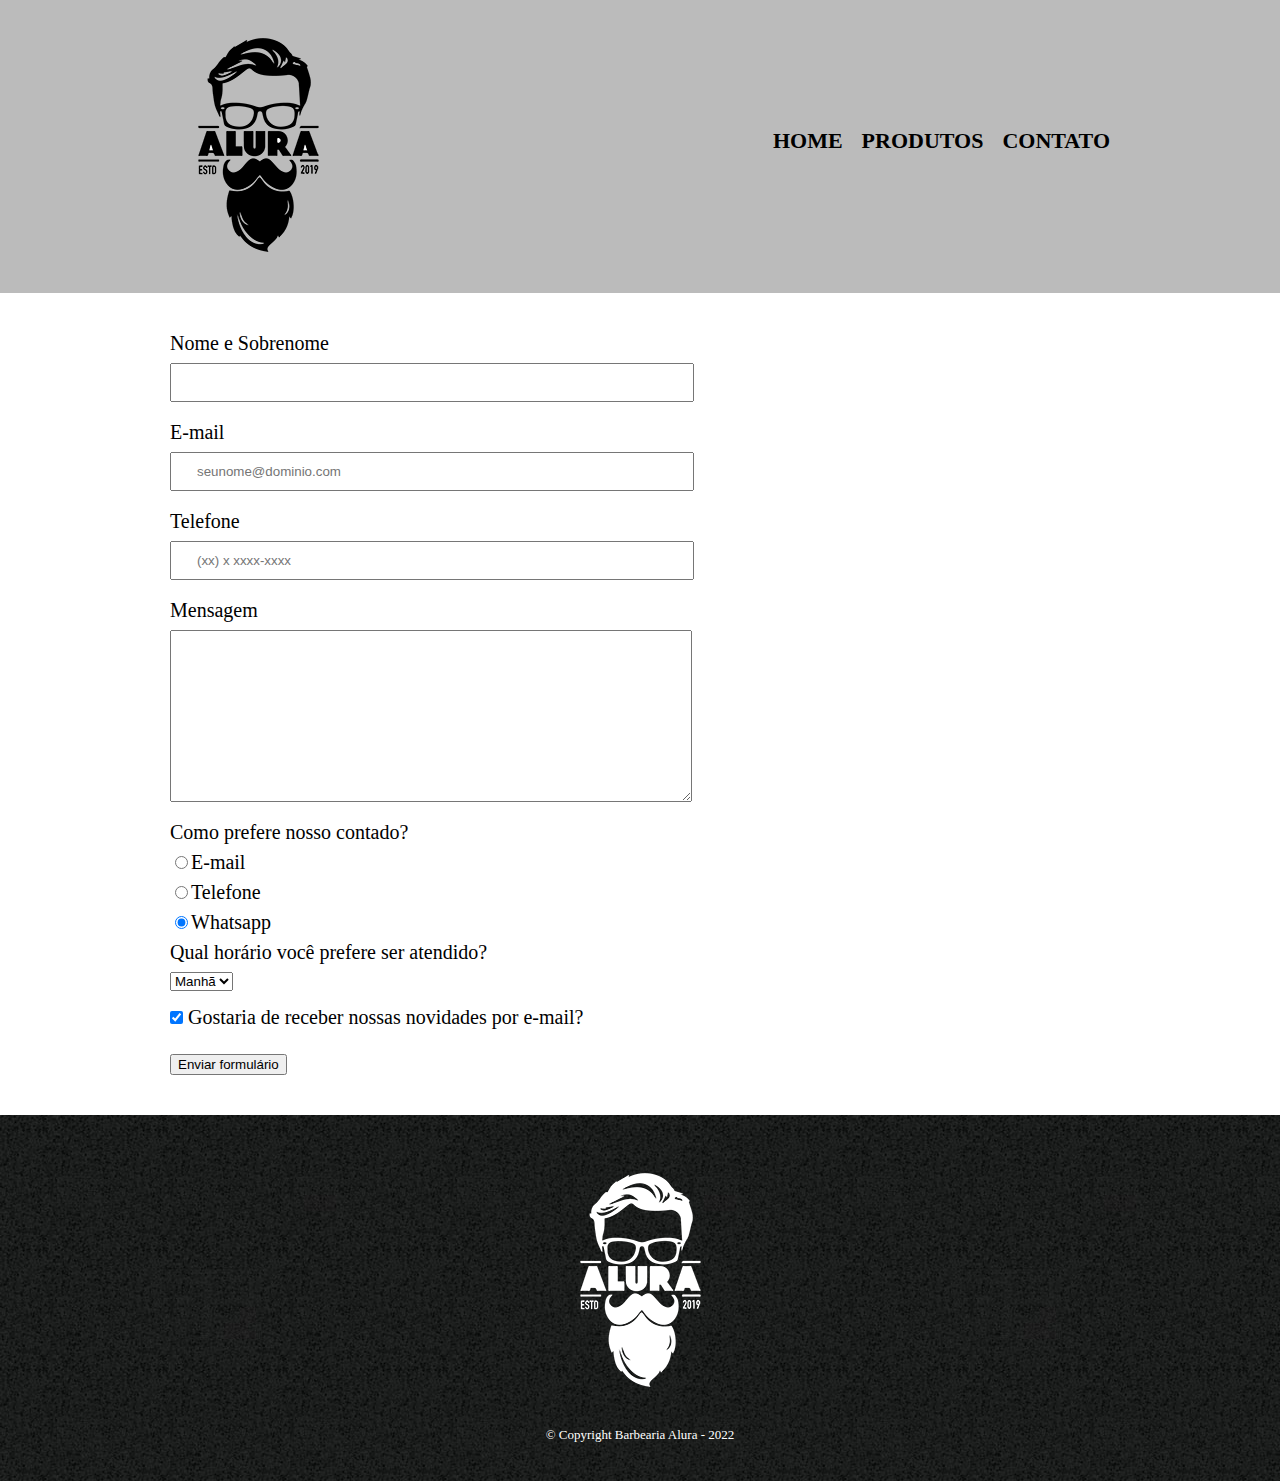
==== contato.html @ abc41251 "adicionando alt para o logotipo do cabeçalho e rodapé" ====
<!DOCTYPE html>
<html lang="pt-br">
    <head>
        <meta charset="UTF-8">      
        <title>Contato - Barbearia Alura</title>
        <link rel="stylesheet" href="reset.css">
        <link rel="stylesheet" href="style.css">
    </head>
    <body>
        <header>
            <div class="caixa">
                <h1><img src="logo.png" alt="Início da transcrição. Logo da barbearia Alura na cor preta, a logo apresenta um rosto de uma pessoa usando óculos possuindo também uma barba grande e bigode. Final da transcrição."></h1>
                
                <nav>
                    <ul>
                        <li><a href="index.html">Home</a></li>
                        <li><a href="produtos.html">Produtos</a></li>
                        <li><a href="contato.html">Contato</a></li>
                    </ul>
                </nav>
            </div>
        </header>
        <main>
            <form>
                <label for="nomesobrenome">Nome e Sobrenome</label>
                <input type="text" id="nomesobrenome" class="input-padrao" required>

                <label for="email">E-mail</label>
                <input type="email" id="email" class="input-padrao" required placeholder="seunome@dominio.com">

                <label for="telefone">Telefone</label>
                <input type="tel" id="telefone" class="input-padrao" required placeholder="(xx) x xxxx-xxxx">
                
                <label for="mensagem">Mensagem</label>
                <textarea cols="70" rows="10" id="mensagem" class="input-padrao" required></textarea>
                
                <fieldset>
                    <legend>Como prefere nosso contado?</legend>
                    <label for="radio-email"><input type="radio" name="contato" value="email" id="radio-email">E-mail</label>
                    
                    <label for="radio-telefone"><input type="radio" name="contato" value="telefone" id="radio-telefone">Telefone</label>
                    
                    <label for="radio-whatsapp"><input type="radio" name="contato" value="whatsapp" id="radio-whatsapp" checked>Whatsapp</label>                    
                </fieldset>

                <fieldset>
                    <legend>Qual horário você prefere ser atendido?</legend>
                    <select>
                        <option>Manhã</option>
                        <option>Tarde</option>
                        <option>Noite</option>
                    </select>
                </fieldset>

                <label><input type="checkbox" class="checkbox" checked> Gostaria de receber nossas novidades por e-mail?</label>

                <input type="submit" value="Enviar formulário">
            </form>
        </main>
        <footer>
            <img src="logo-branco.png" alt="Início da transcrição. Logo da barbearia Alura na cor branca, a logo apresenta um rosto de uma pessoa usando óculos possuindo também uma barba grande e bigode. Final da transcrição.">
            <p class="copyright">&copy; Copyright Barbearia Alura - 2022</p>
        </footer>
    </body>
</html>
---- style.css ----
header {
    background: #BBBBBB;
    padding: 20px 0;
}

.caixa {
    position: relative;
    width: 940px;
    margin: 0 auto;
}

nav {
    position: absolute;
    top: 110px;
    right: 0px;
}

nav li {
    display: inline;
    margin: 0 0 0 15px ;
}

nav a { 
    text-transform: uppercase;
    color: #000000;
    font-weight: bold;
    font-size: 22px;
    text-decoration: none;
}

nav a:hover {
    color: #d2691e;
    text-decoration: underline;
}

.produtos {
    width: 940px;
    margin: 0 auto;
    padding: 50px 0;
}

.produtos li {
    display: inline-block;
    text-align: center;
    width: 30%;
    vertical-align: top;
    margin: 0 1.5%;
    padding: 30px 20px;
    box-sizing: border-box;
    border: 2px ridge #000000;
    border-radius: 10px;
}

.produtos li:hover {
    border-color: #d2691e;
    border-radius: 30px;
}

.produtos li:active {
    border-color: #7fff00;
}

.produtos li:hover h2 {
    font-size: 35px;
}

.produtos h2 {
    font-size: 30px;
    font-weight: bold;
}

.produto-descricao{
    font-size: 18px;
}

.produto-preco {
    font-size: 22px;
    font-weight: bold;
    margin-top: 10px;
}

footer {
    text-align: center;
    background: url('bg.jpg');
    padding: 40px 0px;    
}

.copyright {
    color: #FFFFFF;
    font-size: 13px;
    margin: 20px 0 0;
}

main {
    width: 940px;
    margin: 0 auto;
}

form {
    margin: 40px 0;
}

form label, form legend {
    display: block;
    font-size: 20px;
    margin: 0 0 10px;
}

.input-padrao {
    display: block;
    margin: 0 0 20px;
    padding: 10px 25px;
    width: 50%;
}

.checkbox {
    margin: 20px 0;
}
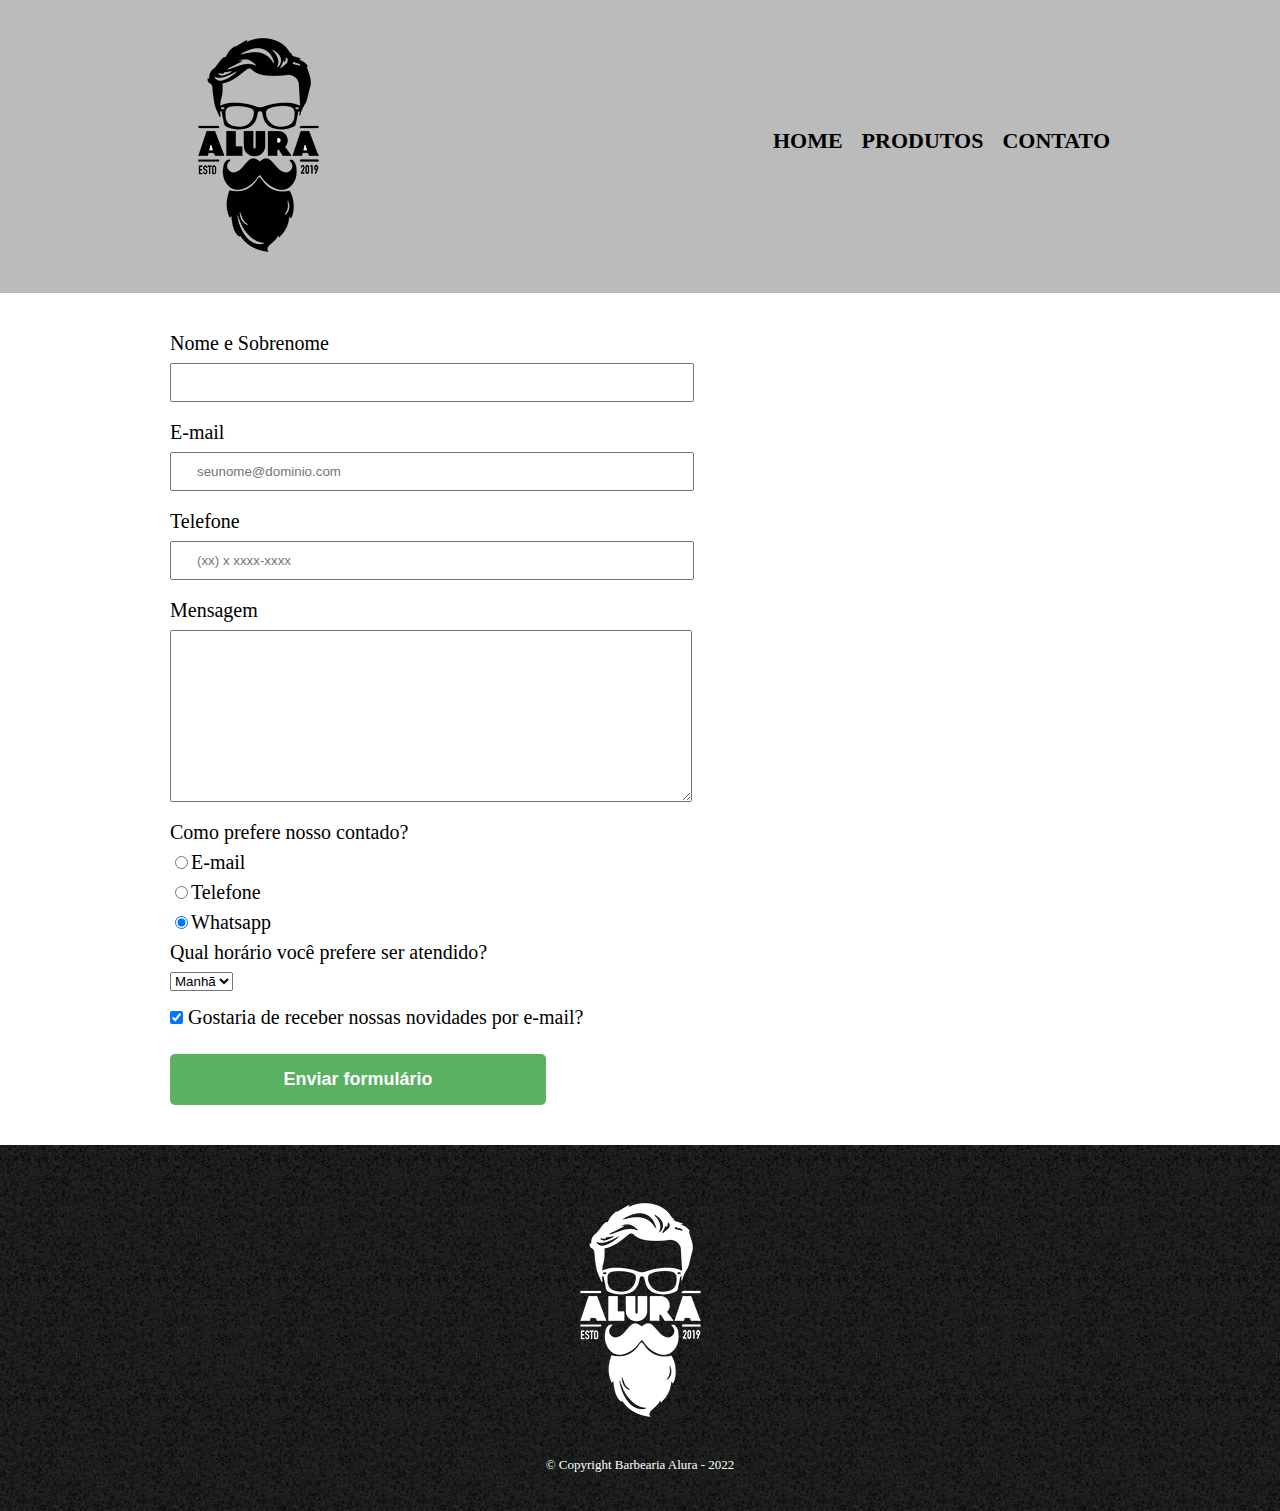
==== commit 98b499d8: "adicionando a classe enviar no input type=submit" ====
--- a/contato.html
+++ b/contato.html
@@ -54,7 +54,7 @@
 
                 <label><input type="checkbox" class="checkbox" checked> Gostaria de receber nossas novidades por e-mail?</label>
 
-                <input type="submit" value="Enviar formulário">
+                <input type="submit" value="Enviar formulário" class="enviar">
             </form>
         </main>
         <footer>
--- a/style.css
+++ b/style.css
@@ -115,4 +115,24 @@
 
 .checkbox {
     margin: 20px 0;
+}
+
+.enviar {
+    width: 40%;
+    padding: 15px 0;
+    background: #21962bbe;
+    color: white;
+    font-weight: bold;
+    font-size: 18px;
+    border: none;
+    border-radius: 5px;
+    transition: 2s background;
+    cursor: pointer;
+    transition: 2s border-radius;
+
+}
+
+.enviar:hover {
+    background: #2a9238;
+    border-radius: 15px;
 }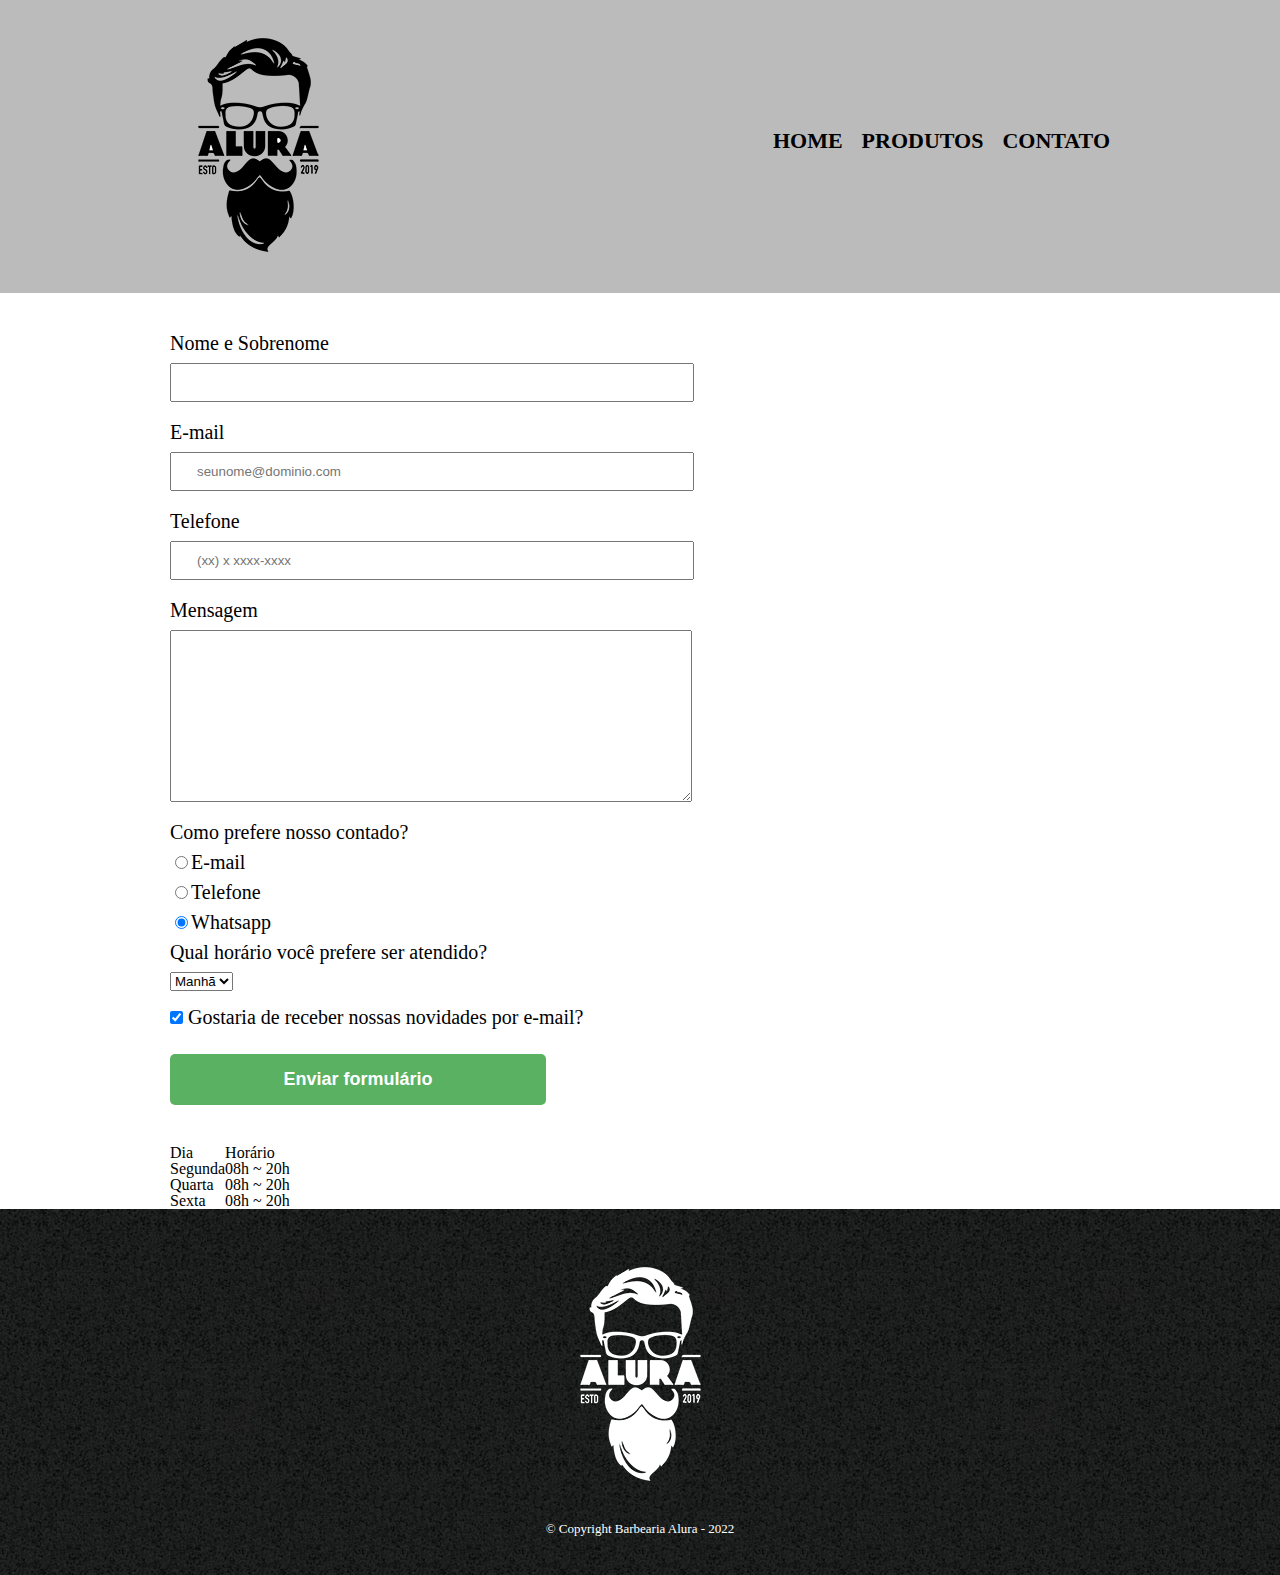
==== commit 52fa2bc1: "criando tabela com horário de funcionamento" ====
--- a/contato.html
+++ b/contato.html
@@ -56,6 +56,26 @@
 
                 <input type="submit" value="Enviar formulário" class="enviar">
             </form>
+
+            <table>
+                <tr>
+                    <td>Dia</td>
+                    <td>Horário</td>
+                </tr>
+                <tr>
+                    <td>Segunda</td>
+                    <td>08h ~ 20h</td>
+                </tr>
+                <tr>
+                    <td>Quarta</td>
+                    <td>08h ~ 20h</td>
+                </tr>
+                <tr>
+                    <td>Sexta</td>
+                    <td>08h ~ 20h</td>
+                </tr>
+            </table>   
+
         </main>
         <footer>
             <img src="logo-branco.png" alt="Início da transcrição. Logo da barbearia Alura na cor branca, a logo apresenta um rosto de uma pessoa usando óculos possuindo também uma barba grande e bigode. Final da transcrição.">
--- a/style.css
+++ b/style.css
@@ -126,13 +126,13 @@
     font-size: 18px;
     border: none;
     border-radius: 5px;
-    transition: 2s background;
     cursor: pointer;
-    transition: 2s border-radius;
+    transition: 2s all;
 
 }
 
 .enviar:hover {
     background: #2a9238;
     border-radius: 15px;
+    transform: scale(1.2) rotate(360deg);
 }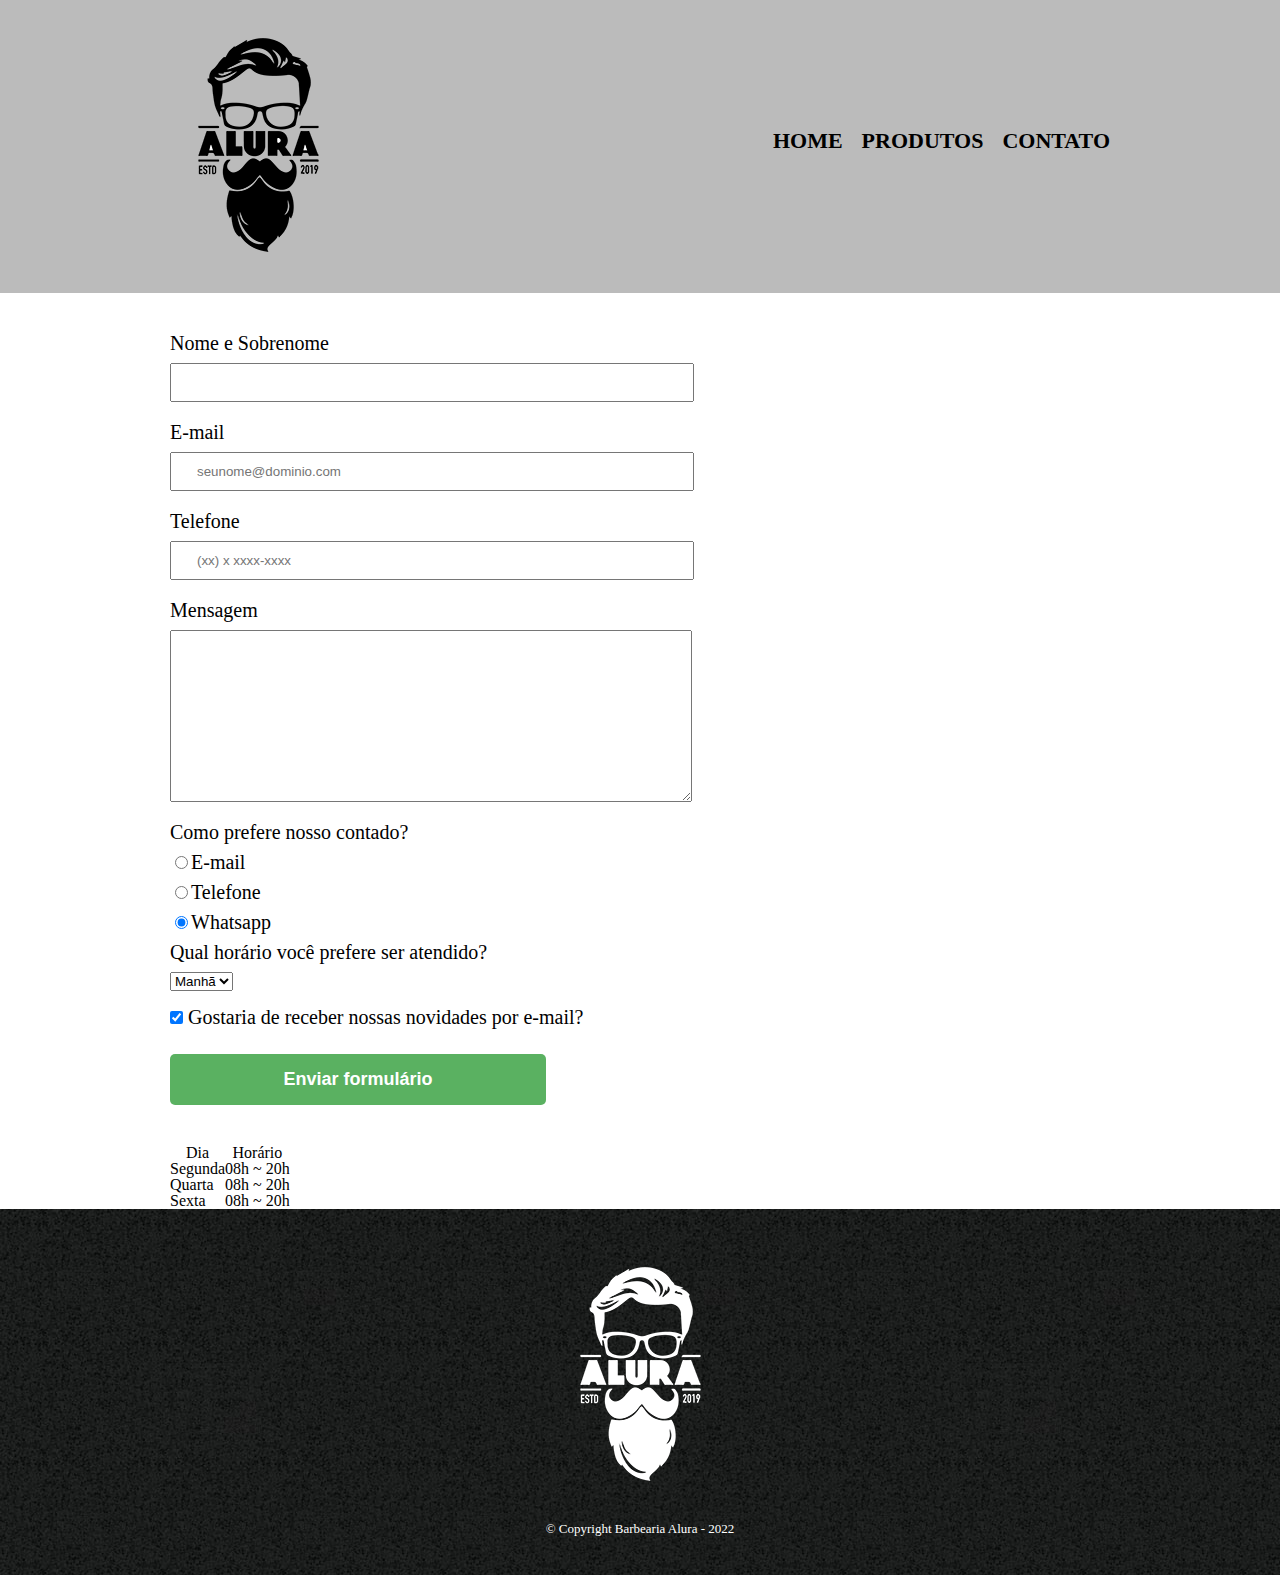
==== commit 10f3acc3: "adicionando semântica a criação da tabela de horário de funcionamento usando as tags thead e tbody" ====
--- a/contato.html
+++ b/contato.html
@@ -58,22 +58,26 @@
             </form>
 
             <table>
-                <tr>
-                    <td>Dia</td>
-                    <td>Horário</td>
-                </tr>
-                <tr>
-                    <td>Segunda</td>
-                    <td>08h ~ 20h</td>
-                </tr>
-                <tr>
-                    <td>Quarta</td>
-                    <td>08h ~ 20h</td>
-                </tr>
-                <tr>
-                    <td>Sexta</td>
-                    <td>08h ~ 20h</td>
-                </tr>
+                <thead>
+                    <tr>
+                        <th>Dia</th>
+                        <th>Horário</th>
+                    </tr>
+                </thead>
+                <tbody>
+                    <tr>
+                        <td>Segunda</td>
+                        <td>08h ~ 20h</td>
+                    </tr>
+                    <tr>
+                        <td>Quarta</td>
+                        <td>08h ~ 20h</td>
+                    </tr>
+                    <tr>
+                        <td>Sexta</td>
+                        <td>08h ~ 20h</td>
+                    </tr>
+                </tbody>
             </table>   
 
         </main>
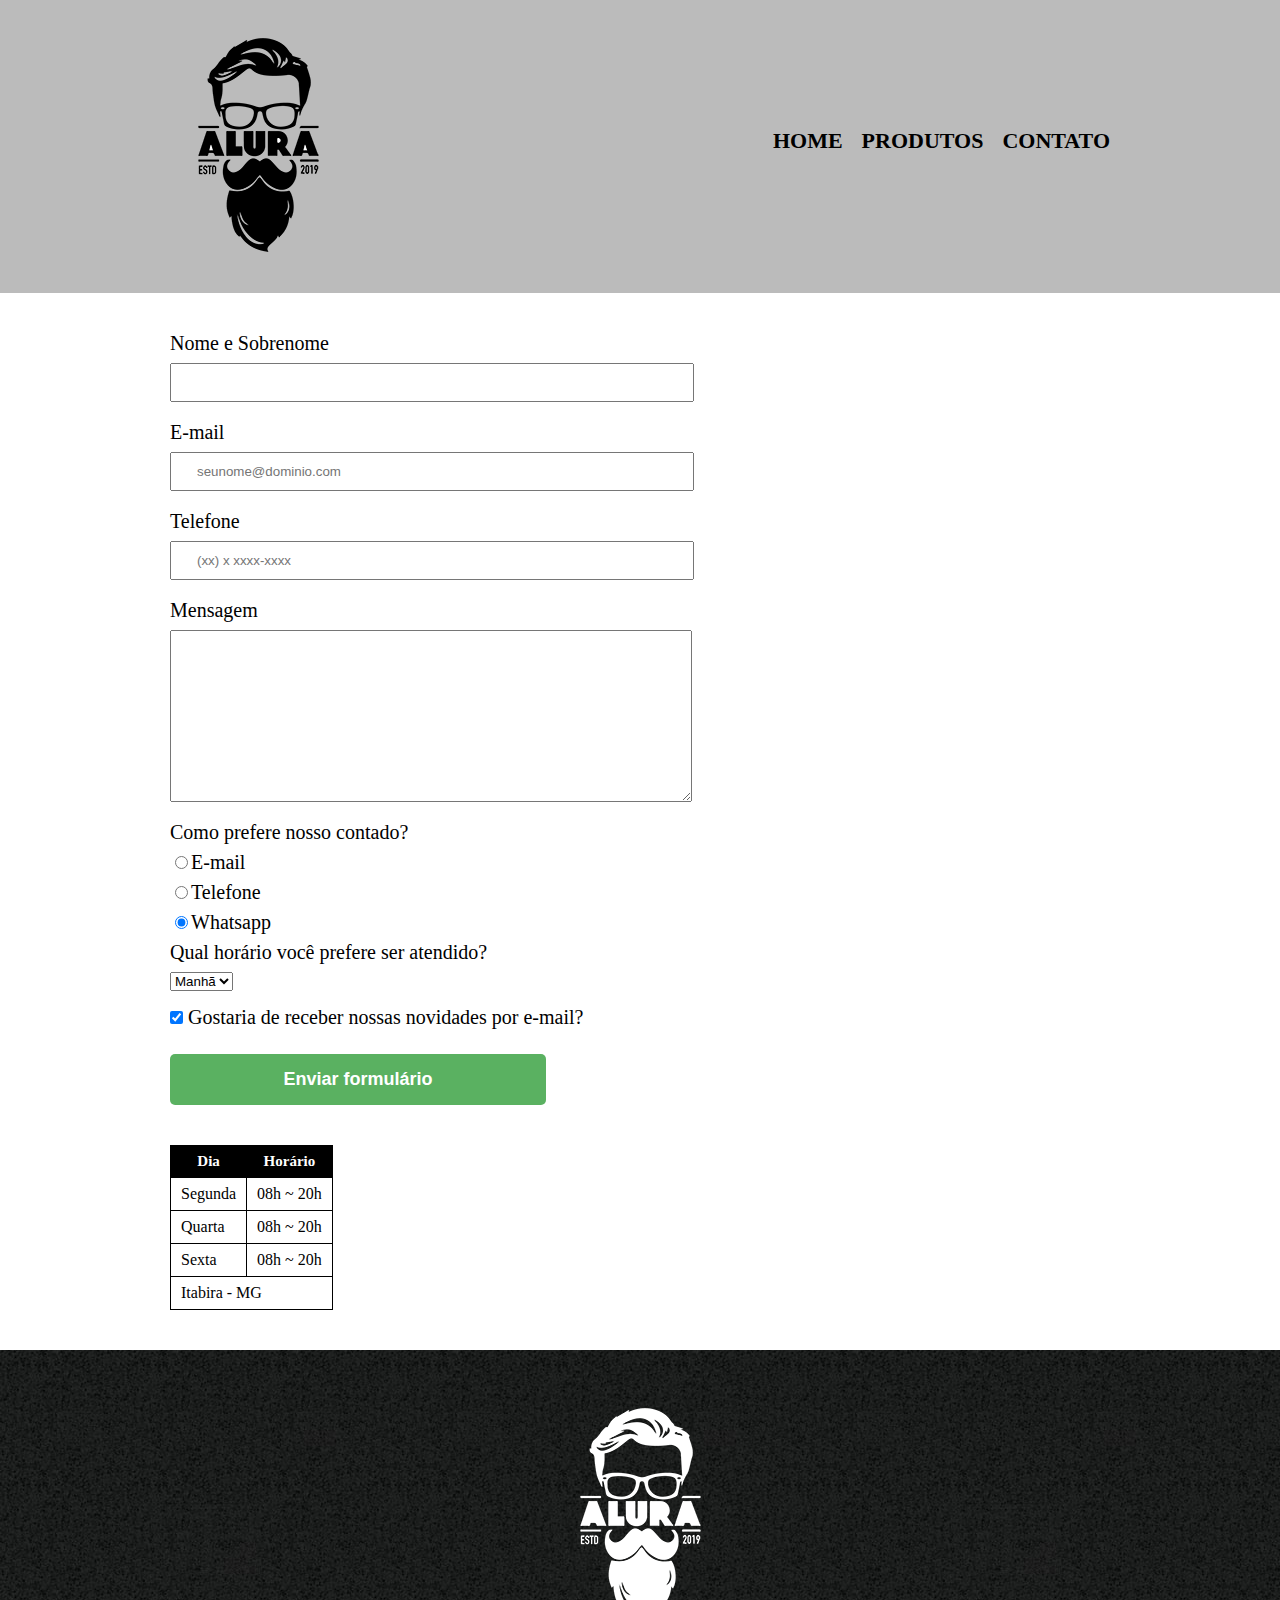
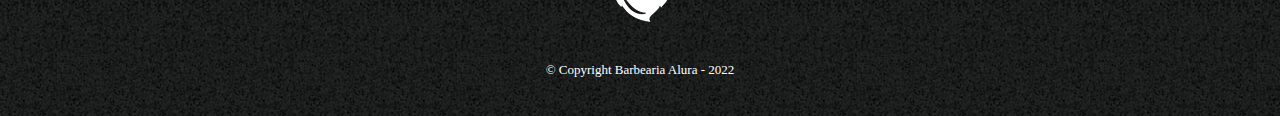
==== commit 0966b27d: "adicionando a linha de endereço na tabela" ====
--- a/contato.html
+++ b/contato.html
@@ -77,6 +77,9 @@
                         <td>Sexta</td>
                         <td>08h ~ 20h</td>
                     </tr>
+                    <tr>
+                        <td colspan="2" class="endereco">Itabira - MG</td>
+                    </tr>
                 </tbody>
             </table>   
 
--- a/style.css
+++ b/style.css
@@ -135,4 +135,20 @@
     background: #2a9238;
     border-radius: 15px;
     transform: scale(1.2) rotate(360deg);
+}
+
+table {
+    margin: 20px 0 40px;
+}
+
+thead {
+    background: #000000;
+    color: #FFFFFF;
+    font-weight: bold;
+    font-size: 15px;
+}
+
+td, th {
+    border: 1px solid #000000;
+    padding: 8px 10px;
 }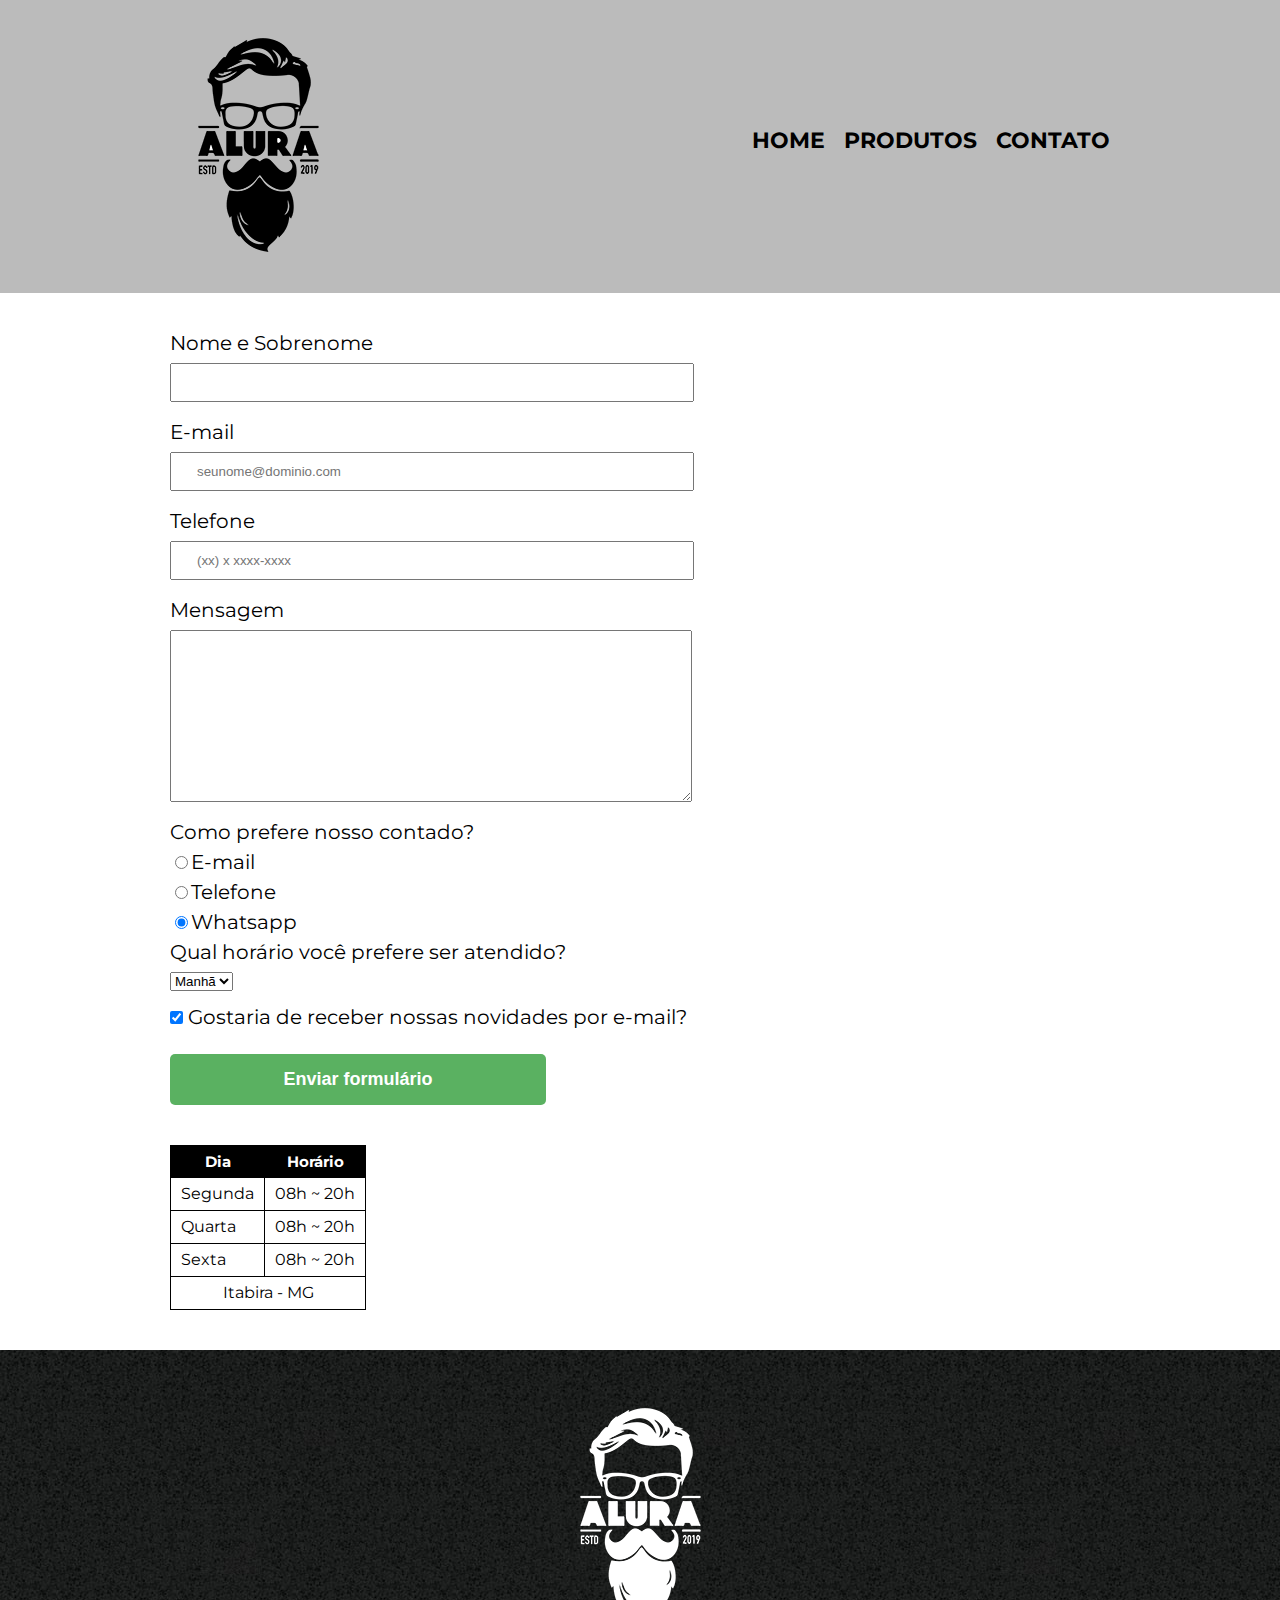
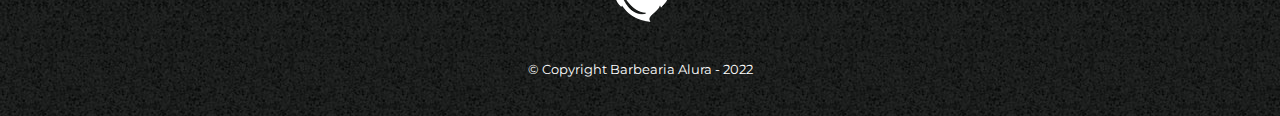
==== commit 52070d4c: "adicionando uso de fontes esternas, usando fonte Montserrat" ====
--- a/contato.html
+++ b/contato.html
@@ -5,6 +5,9 @@
         <title>Contato - Barbearia Alura</title>
         <link rel="stylesheet" href="reset.css">
         <link rel="stylesheet" href="style.css">
+        <link rel="preconnect" href="https://fonts.googleapis.com">
+        <link rel="preconnect" href="https://fonts.gstatic.com" crossorigin>
+        <link href="https://fonts.googleapis.com/css2?family=Montserrat&display=swap" rel="stylesheet">
     </head>
     <body>
         <header>
--- a/style.css
+++ b/style.css
@@ -1,3 +1,7 @@
+body { 
+    font-family: 'Montserrat', sans-serif;
+}
+
 header {
     background: #BBBBBB;
     padding: 20px 0;
@@ -61,11 +65,11 @@
 }
 
 .produtos li:hover h2 {
-    font-size: 35px;
+    font-size: 30px;
 }
 
 .produtos h2 {
-    font-size: 30px;
+    font-size: 28px;
     font-weight: bold;
 }
 
@@ -151,4 +155,42 @@
 td, th {
     border: 1px solid #000000;
     padding: 8px 10px;
+}
+
+.endereco {
+    text-align: center;
+}
+
+/* css da página inicial */ 
+.banner { 
+    width: 100%;
+}
+
+.titulo-principal {
+    text-align: center;
+    font-size: 2em;
+    margin: 0 0 1em;
+    clear: left;
+}
+
+.principal p {
+    margin: 0 0 1em;
+}
+
+.principal strong {
+    font-weight: bold;
+}
+
+.principal em {
+    font-style: italic;
+}
+
+.utensilios {
+    width: 120px;
+    float: left;
+    margin: 0 20px 20px 0;
+}
+
+.imagembeneficios {
+    width: 60%;
 }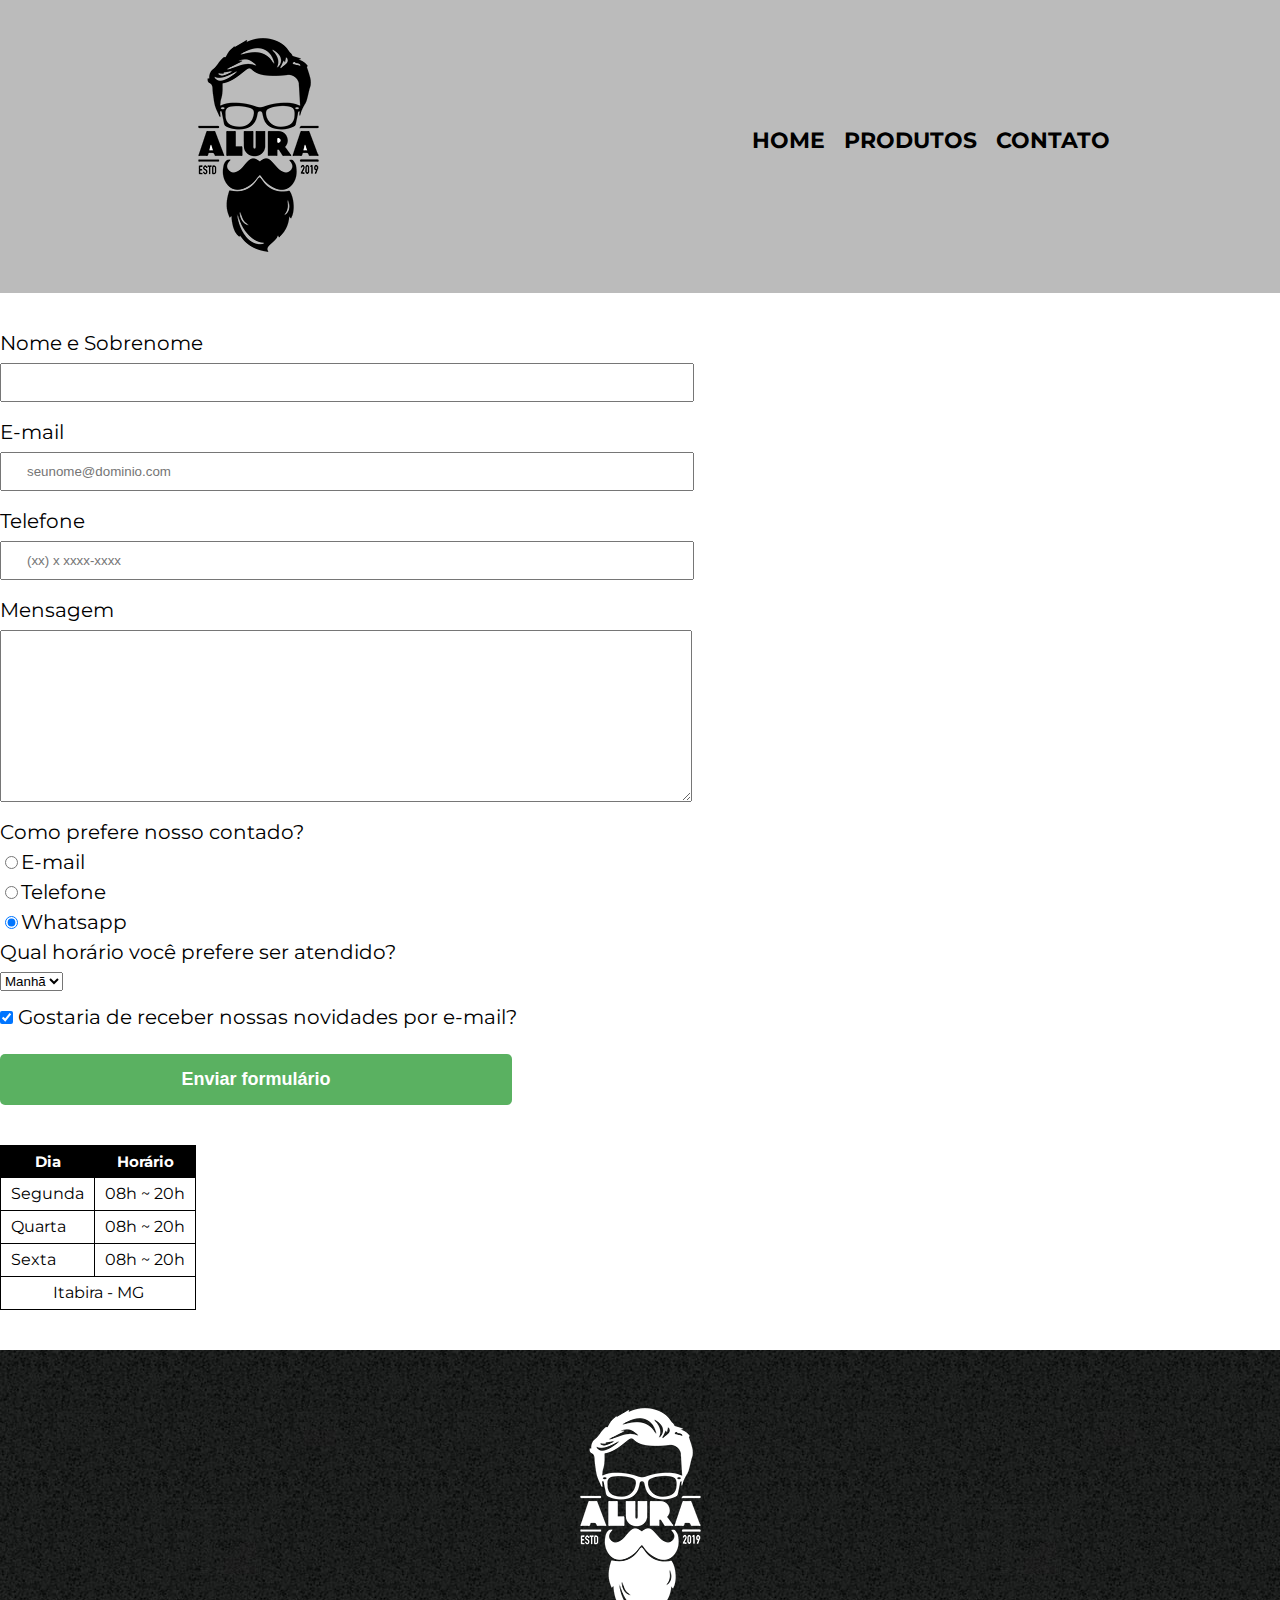
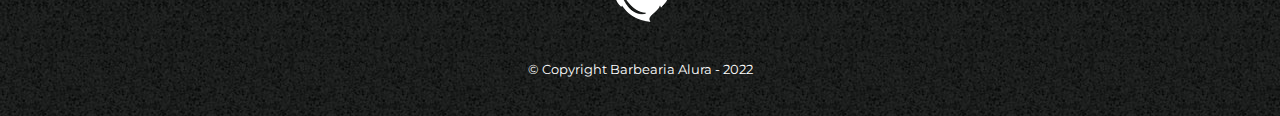
==== commit fd2bc1e1: "criando a classe contato" ====
--- a/contato.html
+++ b/contato.html
@@ -23,7 +23,7 @@
                 </nav>
             </div>
         </header>
-        <main>
+        <main class="contato">
             <form>
                 <label for="nomesobrenome">Nome e Sobrenome</label>
                 <input type="text" id="nomesobrenome" class="input-padrao" required>
--- a/style.css
+++ b/style.css
@@ -95,10 +95,6 @@
     margin: 20px 0 0;
 }
 
-main {
-    width: 940px;
-    margin: 0 auto;
-}
 
 form {
     margin: 40px 0;
@@ -173,6 +169,13 @@
     clear: left;
 }
 
+.principal {
+    padding: 3em 0;
+    background: #FEFEFE;
+    width: 940px;
+    margin: 0 auto;
+}
+
 .principal p {
     margin: 0 0 1em;
 }
@@ -191,6 +194,52 @@
     margin: 0 20px 20px 0;
 }
 
-.imagembeneficios {
+.mapa {
+    padding: 3em 0;
+    background: linear-gradient(#FEFEFE, #888888);
+}
+
+.mapa p { 
+    margin: 0 0 2em;
+    text-align: center;
+}
+
+.mapa-conteudo { 
+    width: 940px;
+    margin: 0 auto;
+}
+
+
+.beneficios {
+    padding: 3em 0;
+    background: #888888;
+}
+
+.conteudo-beneficios { 
+    width: 640px;
+    margin: 0 auto;
+}
+
+.lista-beneficios {
+    width: 40%;
+    display: inline-block;
+    vertical-align: top;
+}
+
+.itens {
+    line-height: 1.5em;
+}
+
+.itens:first-child {
+    font-weight: bold;
+}
+
+.imagem-beneficios {
     width: 60%;
+}
+
+
+.video {
+    width: 560px;
+    margin: 2em auto;
 }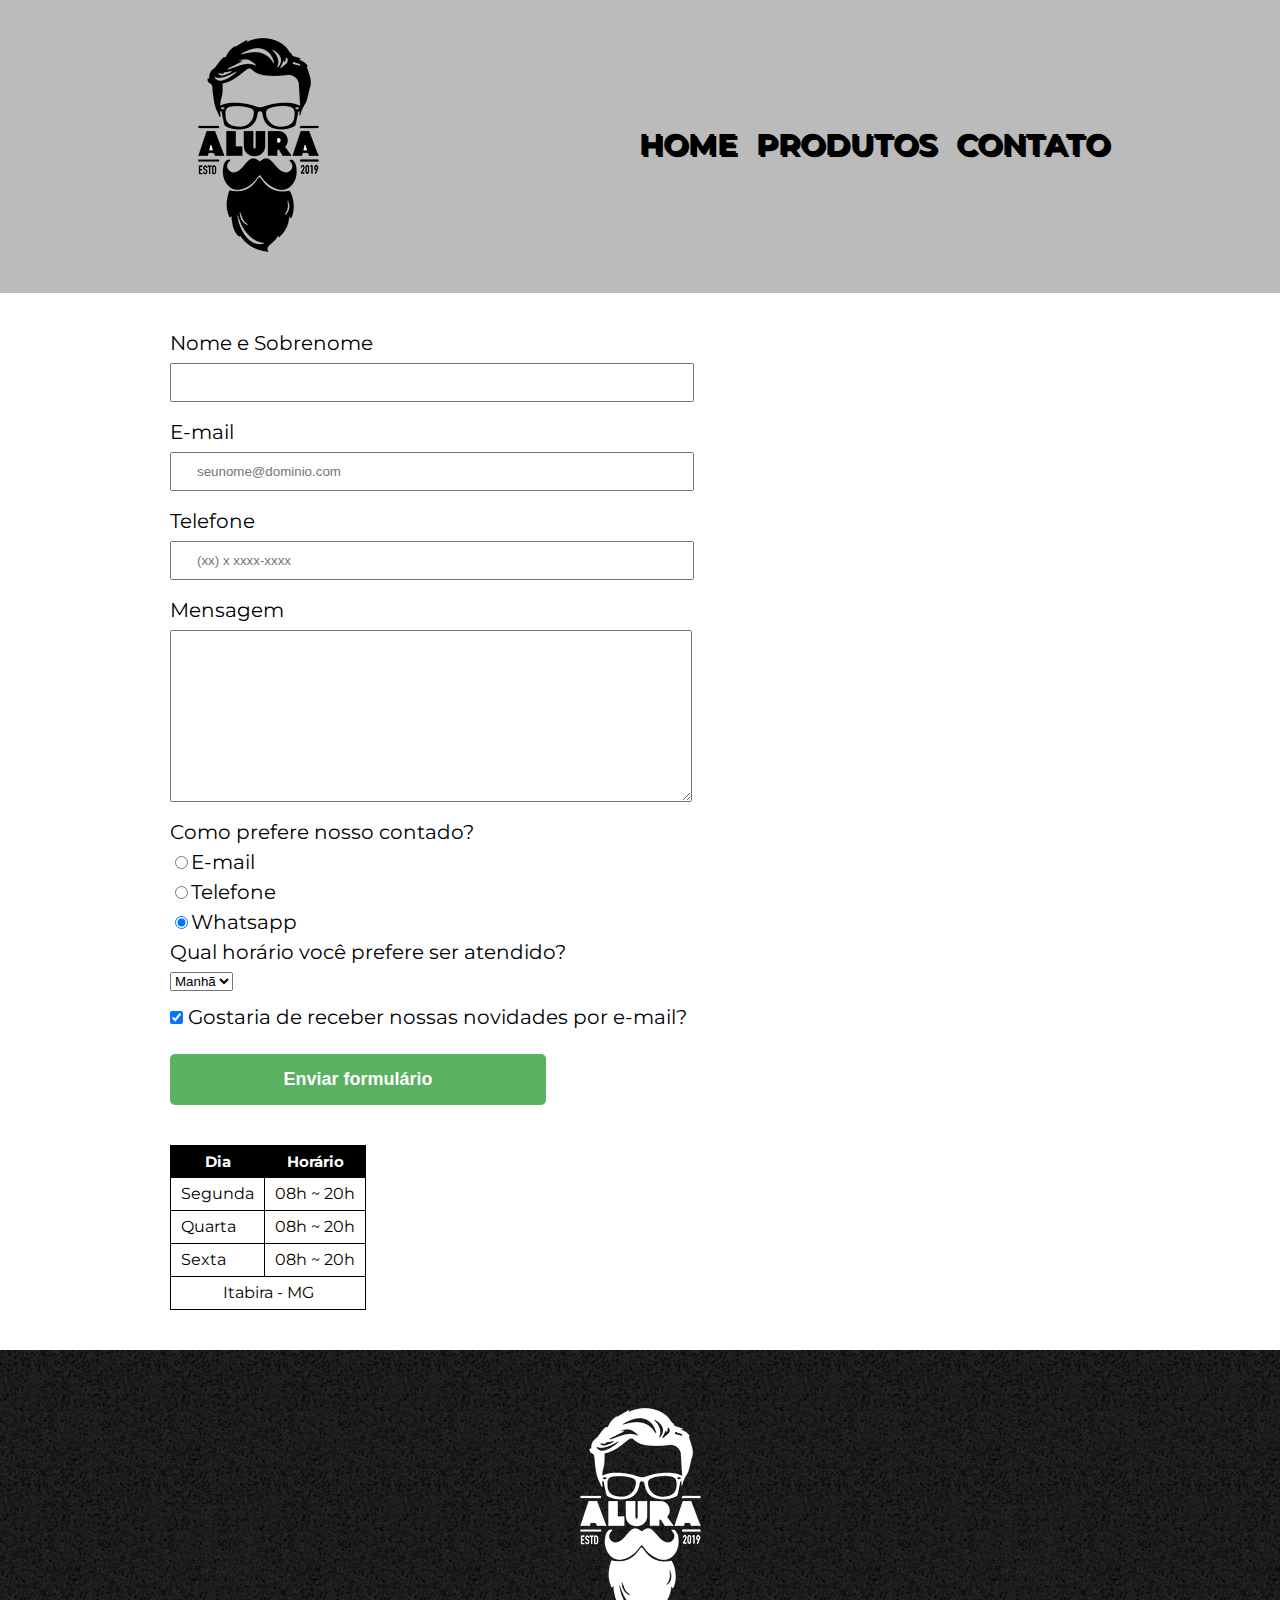
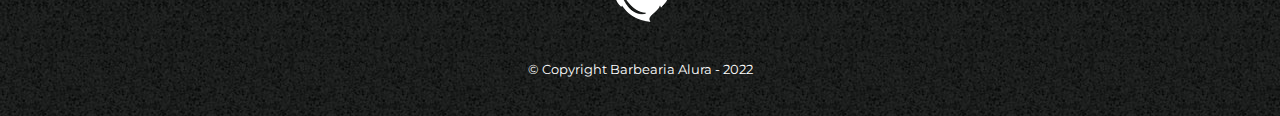
==== commit 16e32d62: "adicionando novas referências para os arquivos de estilos e imagens" ====
--- a/contato.html
+++ b/contato.html
@@ -3,8 +3,8 @@
     <head>
         <meta charset="UTF-8">      
         <title>Contato - Barbearia Alura</title>
-        <link rel="stylesheet" href="reset.css">
-        <link rel="stylesheet" href="style.css">
+        <link rel="stylesheet" href="css/reset.css">
+        <link rel="stylesheet" href="css/style.css">
         <link rel="preconnect" href="https://fonts.googleapis.com">
         <link rel="preconnect" href="https://fonts.gstatic.com" crossorigin>
         <link href="https://fonts.googleapis.com/css2?family=Montserrat&display=swap" rel="stylesheet">
@@ -12,7 +12,7 @@
     <body>
         <header>
             <div class="caixa">
-                <h1><img src="logo.png" alt="Início da transcrição. Logo da barbearia Alura na cor preta, a logo apresenta um rosto de uma pessoa usando óculos possuindo também uma barba grande e bigode. Final da transcrição."></h1>
+                <h1><img src="img/logo.png" alt="Início da transcrição. Logo da barbearia Alura na cor preta, a logo apresenta um rosto de uma pessoa usando óculos possuindo também uma barba grande e bigode. Final da transcrição."></h1>
                 
                 <nav>
                     <ul>
@@ -88,7 +88,7 @@
 
         </main>
         <footer>
-            <img src="logo-branco.png" alt="Início da transcrição. Logo da barbearia Alura na cor branca, a logo apresenta um rosto de uma pessoa usando óculos possuindo também uma barba grande e bigode. Final da transcrição.">
+            <img src="img/logo-branco.png" alt="Início da transcrição. Logo da barbearia Alura na cor branca, a logo apresenta um rosto de uma pessoa usando óculos possuindo também uma barba grande e bigode. Final da transcrição.">
             <p class="copyright">&copy; Copyright Barbearia Alura - 2022</p>
         </footer>
     </body>
--- a/css/style.css
+++ b/css/style.css
@@ -0,0 +1,298 @@
+body { 
+    font-family: 'Montserrat', sans-serif;
+}
+
+header {
+    background: #BBBBBB;
+    padding: 20px 0;
+}
+
+.caixa {
+    position: relative;
+    width: 940px;
+    margin: 0 auto;
+}
+
+nav {
+    position: absolute;
+    top: 110px;
+    right: 0px;
+}
+
+nav li {
+    display: inline;
+    margin: 0 0 0 15px ;
+}
+
+nav a { 
+    text-transform: uppercase;
+    color: #000000;
+    font-weight: bold;
+    font-size: 30px;
+    text-decoration: none;
+    text-shadow: 2px 2px #000000;
+}
+
+nav a:hover {
+    color: #d2691e;
+    text-decoration: underline;
+}
+
+.produtos {
+    width: 940px;
+    margin: 0 auto;
+    padding: 50px 0;
+}
+
+.produtos li {
+    display: inline-block;
+    text-align: center;
+    width: 30%;
+    vertical-align: top;
+    margin: 0 1.5%;
+    padding: 30px 20px;
+    box-sizing: border-box;
+    border: 2px ridge #000000;
+    border-radius: 10px;
+}
+
+.produtos li:hover {
+    border-color: #d2691e;
+    border-radius: 30px;
+}
+
+.produtos li:active {
+    border-color: #7fff00;
+}
+
+.produtos li:hover h2 {
+    font-size: 30px;
+}
+
+.produtos h2 {
+    font-size: 28px;
+    font-weight: bold;
+}
+
+.produto-descricao{
+    font-size: 18px;
+}
+
+.produto-preco {
+    font-size: 22px;
+    font-weight: bold;
+    margin-top: 10px;
+}
+
+/* css do rodapé */ 
+
+footer {
+    text-align: center;
+    background: url('/img/bg.jpg');
+    padding: 40px 0px;    
+}
+
+.copyright {
+    color: #FFFFFF;
+    font-size: 13px;
+    margin: 20px 0 0;
+}
+
+/* css da página contado */ 
+
+.contato { 
+    width: 940px;
+    margin: 0 auto;
+}
+
+form {
+    margin: 40px 0;
+}
+
+form label, form legend {
+    display: block;
+    font-size: 20px;
+    margin: 0 0 10px;
+}
+
+.input-padrao {
+    display: block;
+    margin: 0 0 20px;
+    padding: 10px 25px;
+    width: 50%;
+}
+
+.checkbox {
+    margin: 20px 0;
+}
+
+.enviar {
+    width: 40%;
+    padding: 15px 0;
+    background: #21962bbe;
+    color: white;
+    font-weight: bold;
+    font-size: 18px;
+    border: none;
+    border-radius: 5px;
+    cursor: pointer;
+    transition: 2s all;
+
+}
+
+.enviar:hover {
+    background: #2a9238;
+    border-radius: 15px;
+    transform: scale(1.2) rotate(360deg);
+}
+
+table {
+    margin: 20px 0 40px;
+}
+
+thead {
+    background: #000000;
+    color: #FFFFFF;
+    font-weight: bold;
+    font-size: 15px;
+}
+
+td, th {
+    border: 1px solid #000000;
+    padding: 8px 10px;
+}
+
+.endereco {
+    text-align: center;
+}
+
+/* css da página inicial */ 
+.banner { 
+    width: 100%;
+}
+
+.titulo-principal {
+    text-align: center;
+    font-size: 2em;
+    margin: 0 0 1em;
+    clear: left;
+}
+
+.titulo-principal:first-letter{
+    font-weight: bold;
+    font-size: 1.5em;
+    font-family: 'Lobster', cursive;
+}
+
+.principal {
+    padding: 3em 0;
+    background: #FEFEFE;
+    width: 940px;
+    margin: 0 auto;
+}
+
+.principal p {
+    margin: 0 0 1em;
+}
+
+.principal p:first-letter {
+    font-weight: bold;
+    font-size: 1.25em;
+    font-family: 'Lobster', cursive;
+}
+
+.principal strong {
+    font-weight: bold;
+}
+
+.principal em {
+    font-style: italic;
+}
+
+.utensilios {
+    width: 120px;
+    float: left;
+    margin: 0 20px 20px 0;
+}
+
+.mapa {
+    padding: 3em 0;
+    background: linear-gradient(#FEFEFE, #888888);
+}
+
+.mapa p { 
+    margin: 0 0 2em;
+    text-align: center;
+}
+
+.mapa-conteudo { 
+    width: 940px;
+    margin: 0 auto;
+}
+
+.beneficios {
+    padding: 3em 0;
+    background: #888888;
+}
+
+.conteudo-beneficios { 
+    width: 640px;
+    margin: 0 auto;
+}
+
+.lista-beneficios {
+    width: 40%;
+    display: inline-block;
+    vertical-align: top;
+}
+
+.itens {
+    line-height: 1.5em;
+}
+
+.itens:first-child {
+    font-weight: bold;
+}
+
+.itens:before {
+    content: '🟊 ';
+}
+
+.imagem-beneficios {
+    width: 60%;
+}
+
+.video {
+    width: 560px;
+    margin: 2em auto;
+}
+
+@media screen and (max-width: 480px) {
+    .caixa, .principal, .conteudo-beneficios, .mapa-conteudo, .video {
+        width: auto;
+    }
+
+
+    h1 {
+        text-align: center;
+    }
+
+    nav {
+        position: static;
+        
+    }
+    
+    nav ul {
+        text-align: center;
+    }
+
+    nav a { 
+        font-size: 20px;
+    }
+
+
+    .lista-beneficios, .imagem-beneficios {
+        width: 100%;
+        margin: 1em 0 0 0;
+    }
+}